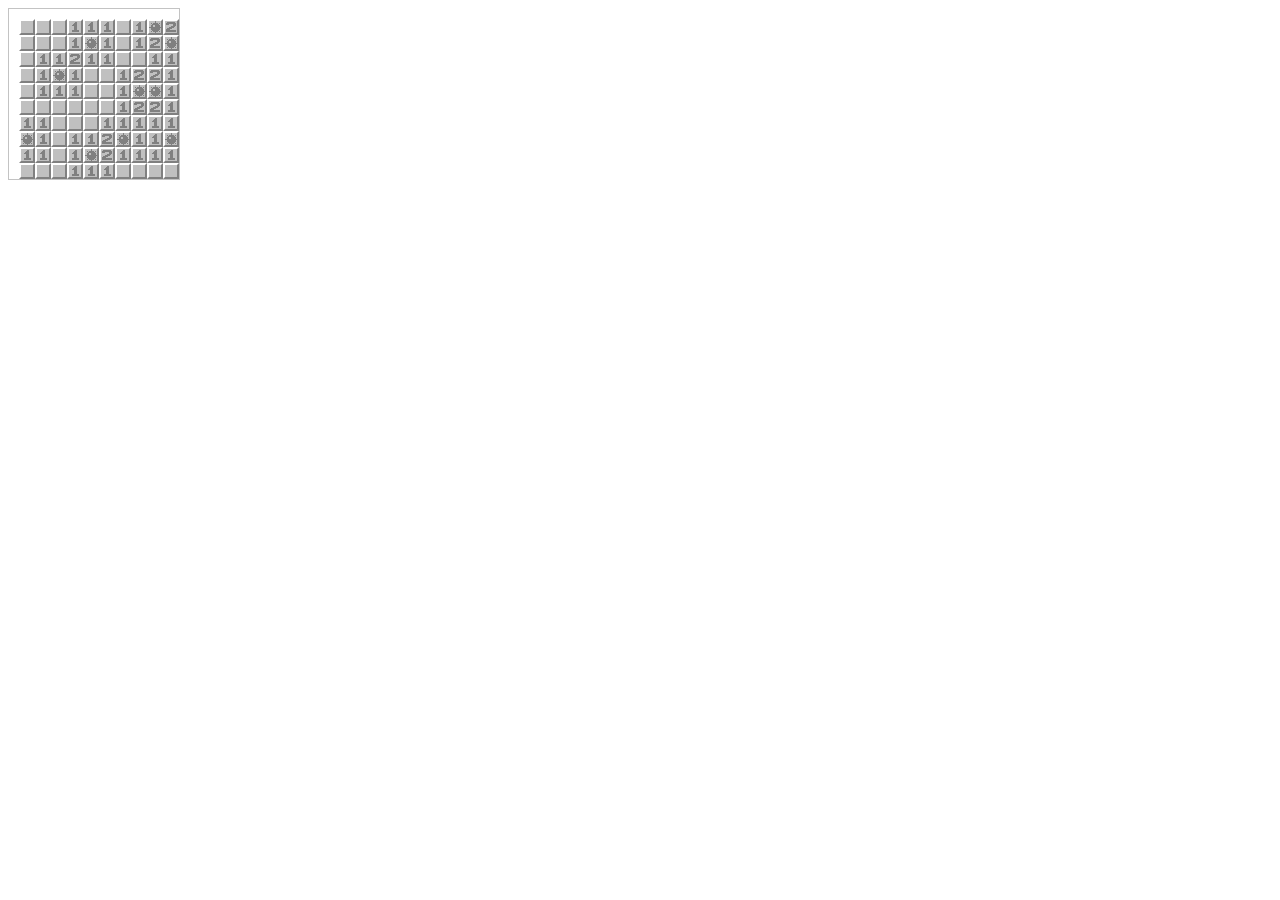
==== index.html @ 40eda121 "init" ====
<!DOCTYPE html>
<head>
    <title>Minesweeper!</title>    
</head>
<body>
    <canvas id="myCanvas" style="border:1px solid #c3c3c3;">
        Canvas is not supported!
    </canvas>
    <script src="minesweeper.js"></script>
</body>
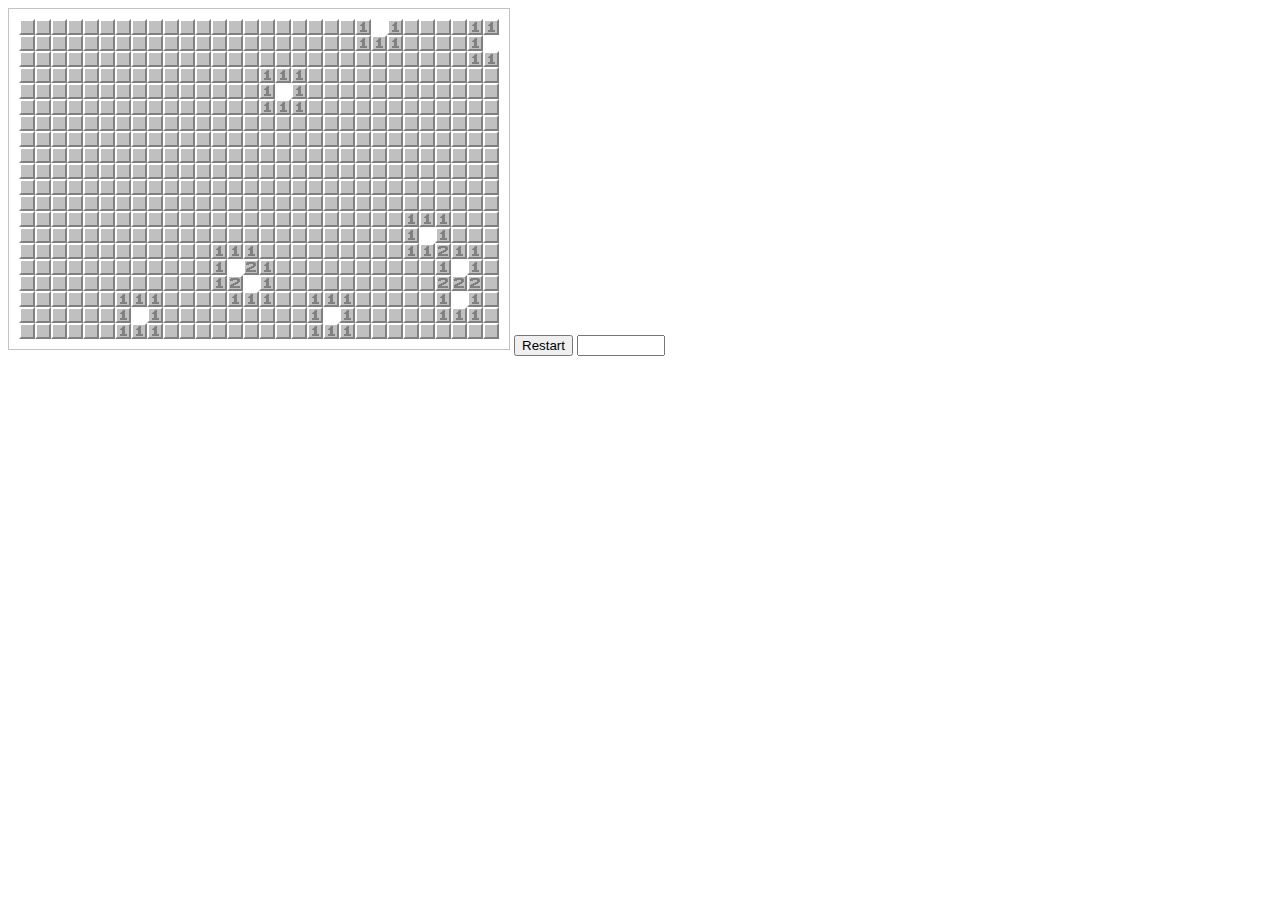
==== commit eae22c7c: "mouse interaction and flood filling" ====
--- a/index.html
+++ b/index.html
@@ -7,4 +7,6 @@
         Canvas is not supported!
     </canvas>
     <script src="minesweeper.js"></script>
+    <input type="button" id="startButton" value="Restart">
+    <input type="number" id="bombCount" min="10" max="999999">
 </body>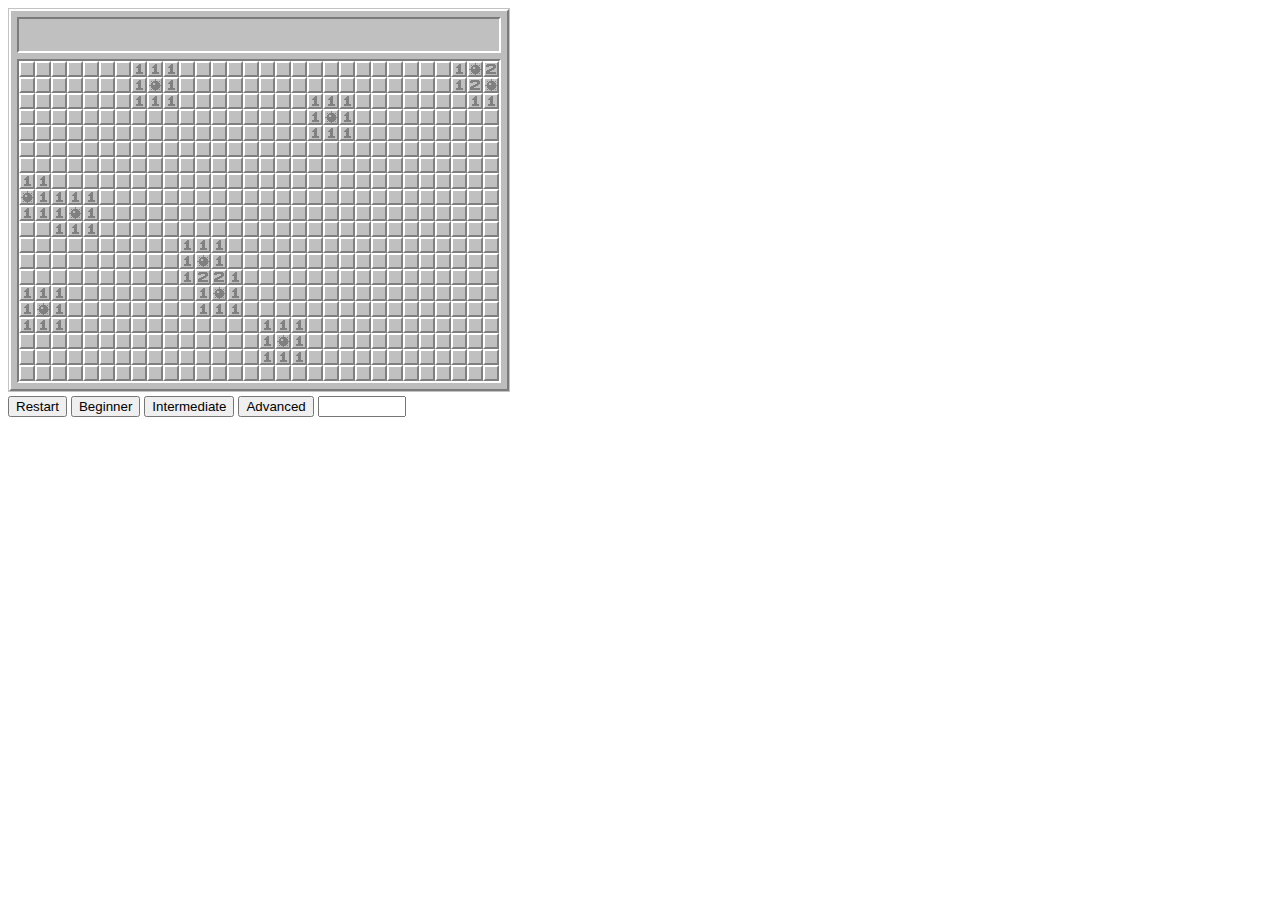
==== commit 217992a6: "added border" ====
--- a/index.html
+++ b/index.html
@@ -6,7 +6,11 @@
     <canvas id="myCanvas" style="border:1px solid #c3c3c3;">
         Canvas is not supported!
     </canvas>
+    <br>
     <script src="minesweeper.js"></script>
     <input type="button" id="startButton" value="Restart">
+    <input type="button" id="beginnerButton" value="Beginner">
+    <input type="button" id="intermediateButton" value="Intermediate">
+    <input type="button" id="advancedButton" value="Advanced">
     <input type="number" id="bombCount" min="10" max="999999">
 </body>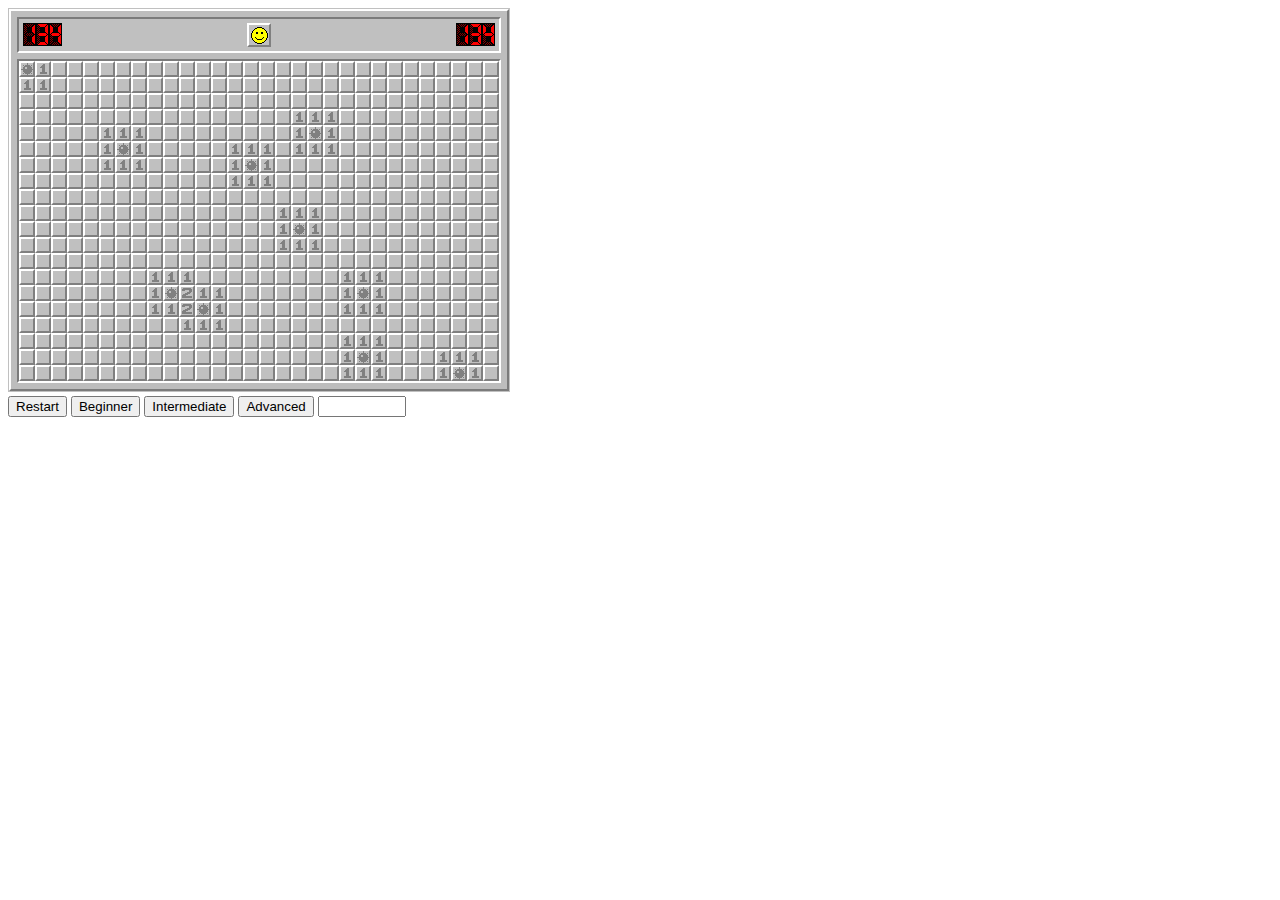
==== commit 38f4ebe8: "added digit drawing" ====
--- a/index.html
+++ b/index.html
@@ -1,9 +1,11 @@
 <!DOCTYPE html>
+
 <head>
-    <title>Minesweeper!</title>    
+    <title>Minesweeper!</title>
 </head>
+
 <body>
-    <canvas id="myCanvas" style="border:1px solid #c3c3c3;">
+    <canvas id="minesweeperCanvas" style="border:1px solid #c0c0c0;">
         Canvas is not supported!
     </canvas>
     <br>
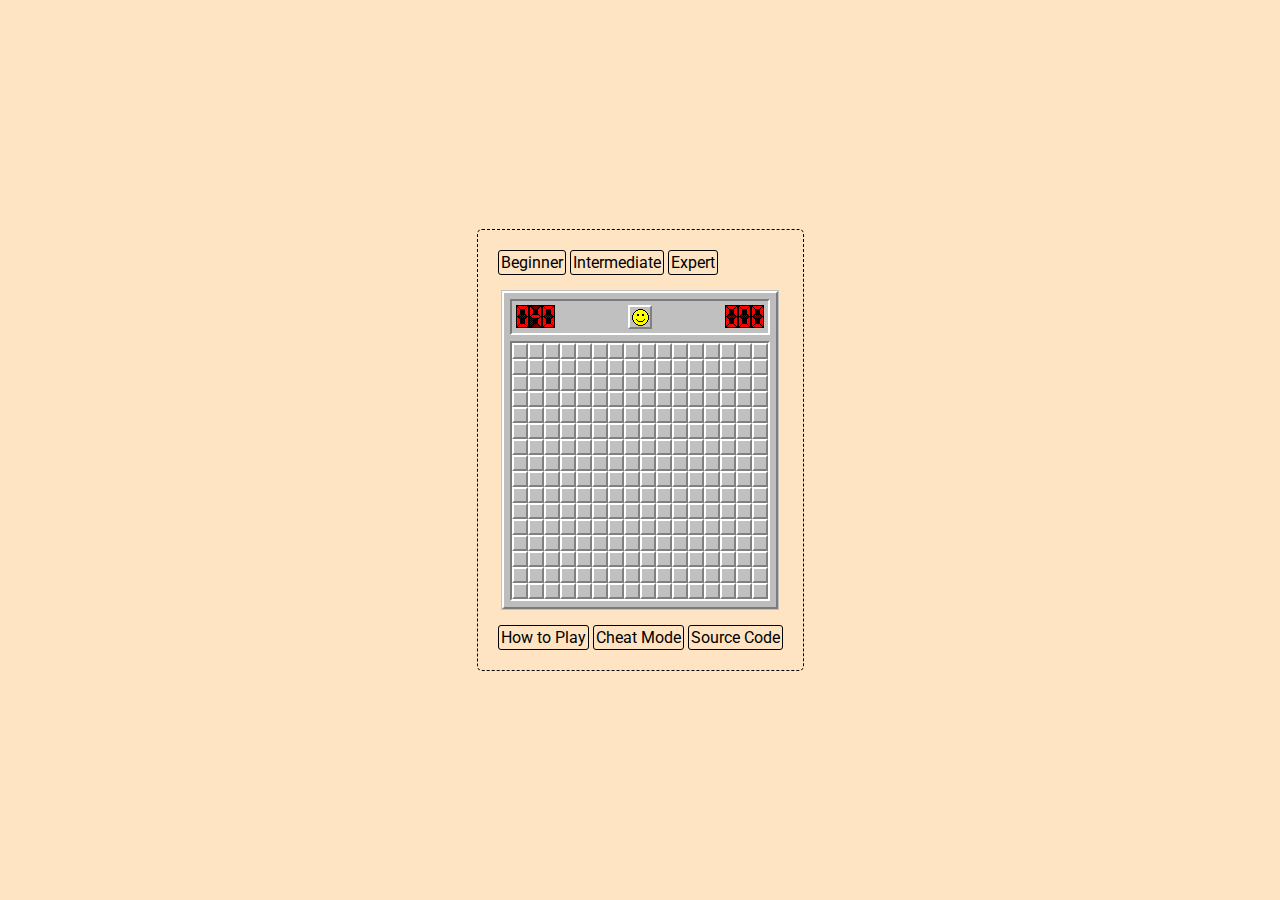
==== commit 2006a243: "renamed main page to index" ====
--- a/index.html
+++ b/index.html
@@ -1,18 +1,86 @@
 <!DOCTYPE html>
+<html lang="en">
 
 <head>
-    <title>Minesweeper!</title>
+    <meta charset="utf-8">
+    <title>Minesweeper</title>
+    <link rel="icon" type="image/x-icon" href="images/logo.png">
+
+    <!-- CSS -->
+    <link rel="stylesheet" href="css/minesweeper.css">
+
+    <!-- Scripts -->
+    <script src="scripts/minesweeper.js"></script>
+    <script src="scripts/ui.js"></script>
+
 </head>
 
 <body>
-    <canvas id="minesweeperCanvas" style="border:1px solid #c0c0c0;">
-        Canvas is not supported!
-    </canvas>
-    <br>
-    <script src="minesweeper.js"></script>
-    <input type="button" id="startButton" value="Restart">
-    <input type="button" id="beginnerButton" value="Beginner">
-    <input type="button" id="intermediateButton" value="Intermediate">
-    <input type="button" id="advancedButton" value="Advanced">
-    <input type="number" id="bombCount" min="10" max="999999">
-</body>+
+    <div id="content">
+
+        <div id="contentWrapper">
+
+            <span id="beginnerButton" class="button">Beginner</span>
+            <span id="intermediateButton" class="button">Intermediate</span>
+            <span id="expertButton" class="button">Expert</span>
+
+            <div id="canvasWrapper" class="flexContainer">
+                <canvas id="minesweeperCanvas" class="unselectable" style="border:1px solid #c0c0c0;">
+                </canvas><br>
+            </div>
+
+            <span id="howToPlayButton" class="button">How to Play</span>
+            <span id="cheatModeButton" class="button">Cheat Mode</span>
+            <a href="https://github.com/zmilla93/Minesweeper" target="_blank" class="button">Source Code</a>
+
+            <div id="overlay" class="fullScreenFlexContainer">
+
+                <div id="howToPlay" class="centerFlexItem overlayItem">
+                    <div class="closeHeader">
+                        <img src="images/close.png" class="closeButton">
+                    </div>
+
+                    <div class="overlayContents">
+                        <h4>How to Play</h4>
+                        The goal is to reveal every tile that doesn't contain a mine. Click a mine, and it's game
+                        over!<br>
+                        When tiles are revealed, they will show the number of mines adjacent to that tile. <br>
+                        When a revealed tile has no adjacent mines, all adjacent tiles are revealed. <br><br>
+
+                        <h4>Controls</h4>
+                        Left click to reveal a tile.<br>
+                        Right click to mark a tile with a flag, preventing it from being clicked. Do this on tiles you
+                        belive contain mines.<br>
+                        Right click a flagged tile to mark it with a question mark. Do this on tiles you are unsure
+                        of.<br>
+                        Click the smiley to restart the game.<br>
+                    </div>
+                </div>
+
+                <div id="settings" class="centerFlexItem overlayItem">
+                    <div class="closeHeader">
+                        <img src="images/close.png" class="closeButton">
+                    </div>
+
+                    <div class="overlayContents">
+                        <input type="radio" id="beginner" name="difficulty" value="beginner">
+                        <label for="beginner">Beginner | 9x9, 10 mines</label><br>
+
+                        <input type="radio" id="intermediate" name="difficulty" value="intermediate">
+                        <label for="intermediate">Intermediate | 16x16, 40 mines</label><br>
+
+                        <input type="radio" id="expert" name="difficulty" value="expert">
+                        <label for="expert">Expert | 30x16, 99 mines</label><br>
+
+                    </div>
+                </div>
+
+            </div>
+
+        </div>
+    </div>
+
+</body>
+
+</html>--- a/css/minesweeper.css
+++ b/css/minesweeper.css
@@ -0,0 +1,133 @@
+/* @import url('https://fonts.googleapis.com/css2?family=Hind&display=swap'); */
+@import url('https://fonts.googleapis.com/css2?family=Roboto&display=swap');
+
+:root{
+    --bg-color: bisque;
+}
+
+html,
+body {
+    margin: 0;
+    width: 100%;
+    height: 100%;
+    color: black;
+    background-color: var(--bg-color);
+}
+
+#navbar {
+    position: absolute;
+    float: right;
+    background-color: red;
+    width: 100%;
+}
+
+#navbarWrapper {
+    float:right;
+}
+
+#content {
+    width: 100%;
+    height: 100%;
+    display: flex;
+    justify-content: center;
+    font-family: 'Roboto', sans-serif;
+}
+
+.fullScreenFlexContainer {
+    width: 100%;
+    height: 100%;
+    display: flex;
+    justify-content: center;
+}
+
+.flexContainer {
+    display: flex;
+    justify-content: center;
+}
+
+.sideFlex {
+    justify-content: space-between;
+}
+
+.centerFlexItem {
+    align-self: center;
+}
+
+#contentWrapper {
+    height: fit-content;
+    align-self: center;
+    overflow: auto;
+    border: 1px dashed black;
+    border-radius: 5px;
+    padding:20px;
+}
+
+#canvasWrapper {
+    margin-top: 15px;
+    margin-bottom: 15px;
+}
+
+#settings {
+    cursor: default;
+}
+
+#settings {
+    display: none;
+}
+
+#rules {
+    display: none;
+}
+
+.closeHeader {
+    width: 100%;
+}
+
+.closeButton {
+    width: 24px;
+    height: 24px;
+    float: right;
+    cursor: pointer;
+}
+
+#overlay {
+    position: fixed;
+    left: 0;
+    top: 0;
+    display: none;
+    background-color: rgba(0, 0, 0, 0.75);
+    z-index: 10;
+}
+
+.overlayContents {
+    margin: 20px;
+}
+
+.overlayItem {
+    border: 1px solid black;
+    border-radius: 5px;
+    background-color: var(--bg-color);
+    overflow: auto;
+    max-height: 100vh;
+    z-index: 20;
+}
+
+.overlayItem h4 {
+    margin-top: 10px;
+    margin-bottom: 10px;
+    text-decoration: underline;
+}
+
+.button {
+    padding: 2px;
+    border: 1px solid black;
+    border-radius: 3px;
+    cursor: pointer;
+    display: inline-block;
+    user-select: none;
+}
+
+a {
+    color: var(--text-color);
+    text-decoration: none;
+}